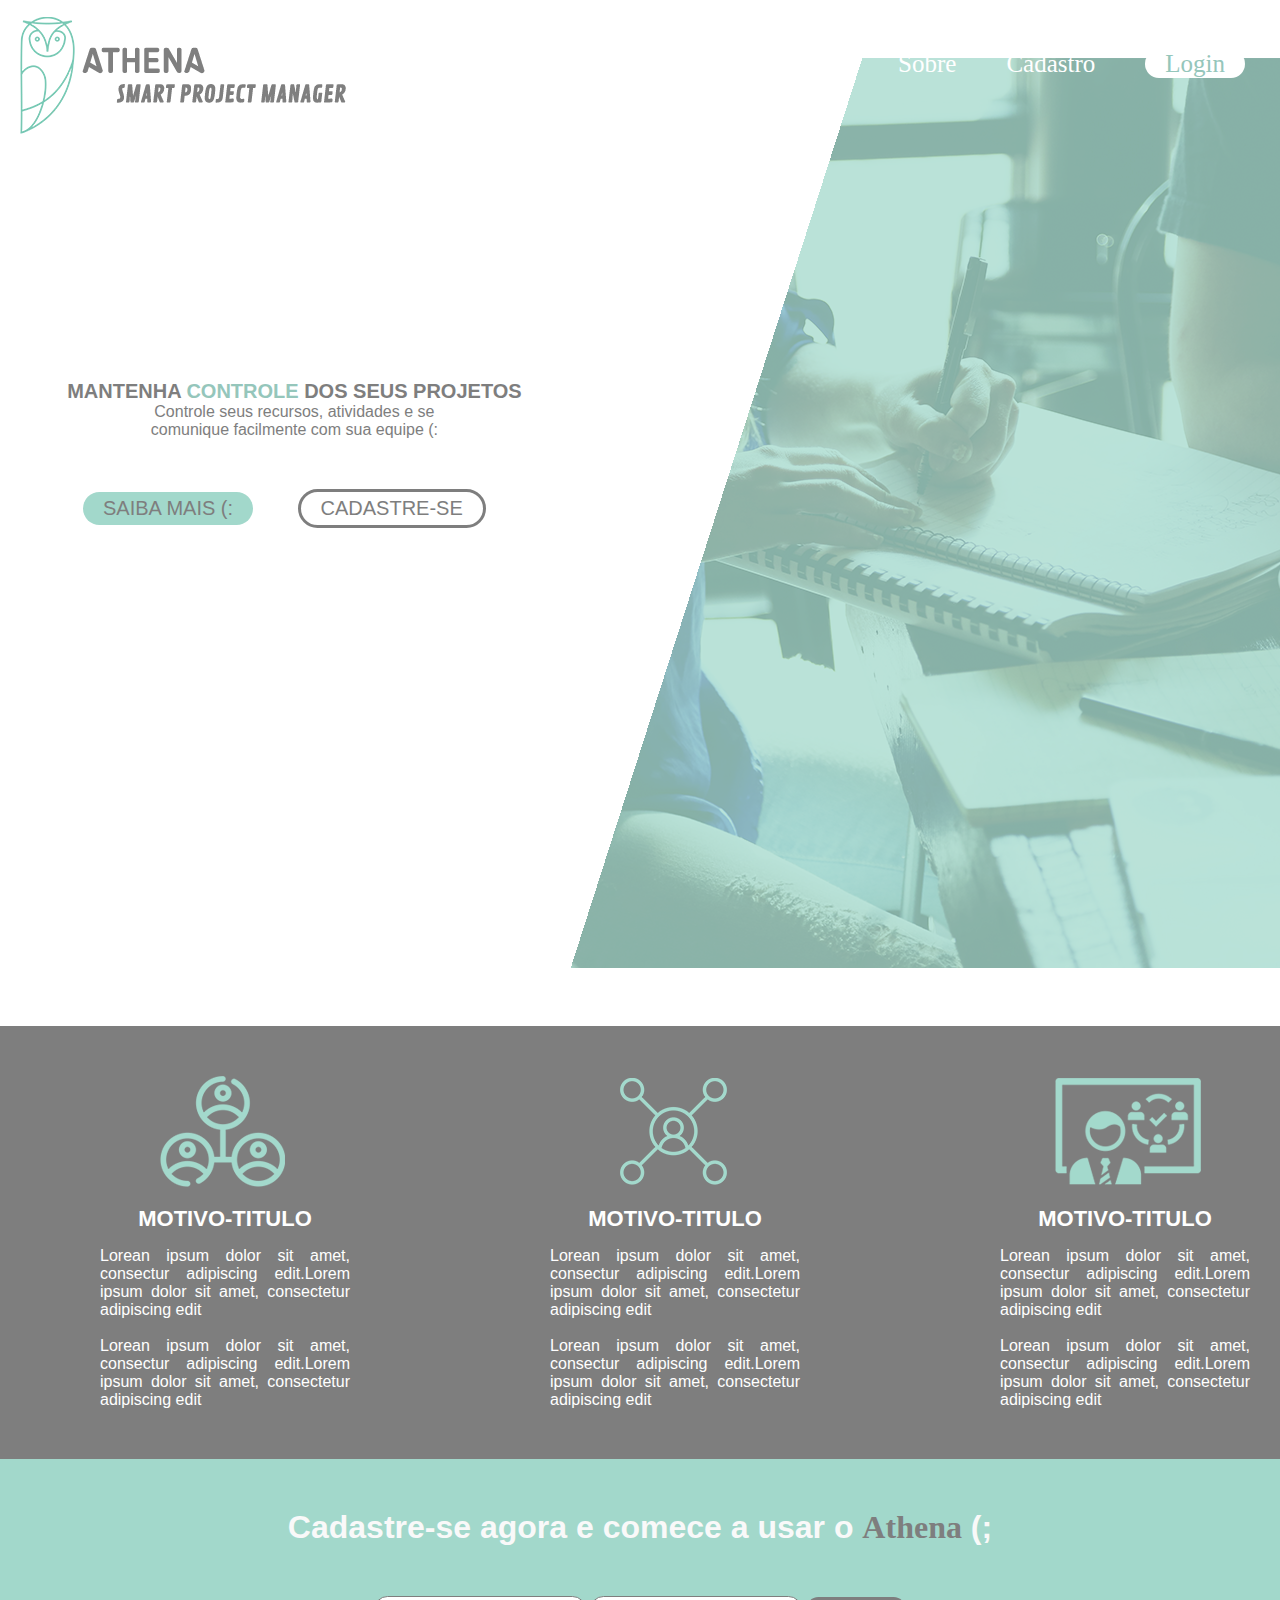
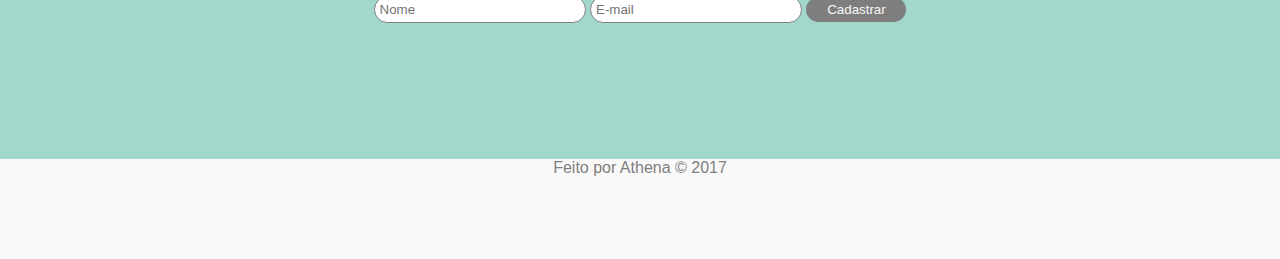
==== Referencia html/index.html @ 89e3c527 "Comit inicial e criação de classes" ====
<!DOCTYPE html>
<html>
  <head>
    <meta charset="utf-8">
    <title>Athena</title>
    <!-- <link href="https://fonts.googleapis.com/css?family=Contrail+One|Roboto" rel="stylesheet"> -->
    <link rel="stylesheet" href="css/main.css">
  </head>
  <body>
    <div class="navegacao">
      <!--nesse css deve ter altura de 150px. background image header-algo.png, background position right e background color white-->
      <div class="logoLanding"> <!-- essa imagem é a logo.landing, que é maior. Faz uma div do tamanho exato da imagem (altura e largura), e usa a imagem como background-image, além do float right -->
      <nav> <!-- float right, os itens devem ser listas. O ultimo item é um botão com border radius 20px -->
        <li><button>Login</button></li>
        <li>Cadastro</li>
        <li>Sobre</li>
      </nav>
      </div>



      <div class="header"> <!-- altura 550px, mesmo background da navegação. Quero fazer um paralax nele com JS ;D depois colo lá um código de exemplo -->

        <div class="apresentacao"> <!-- faz ocupando 40% da largura tela, com um padding left pra desencostar do canto e text align center.
        Os botões também tem border radius de 20px. se vocÊ sentir necessidade, separa os botões em div (mas acho que não vai precisar. da um padding neles também).
        coloca o titulo como um H1, e coloca um <spam></spam> dentro do que tiver cor azul. a gente trata isso no css -->
        <h1>MANTENHA <span>CONTROLE</span> DOS SEUS PROJETOS</h1>
        <p>Controle seus recursos, atividades e se <br>comunique facilmente com sua equipe (:<p>
          <button class="btn1">SAIBA MAIS (:</button>
          <button class="btn2">CADASTRE-SE</button>
        </div>
      </div>
    </div>


    <section class="sobre" id="sobre"> <!-- no css estiliza a classe, e não o ID. Acho que o display dele é flex inline (coloca qq coisa e olha no inspetor do chrome) -->
      <div class="motivo1"> <!-- display block, acho. OU flex block. Não sei. testa -->
        <div class="motivo1Imagem"> <!-- Mesmo esquema do logo. deixa a imagem como background-image -->

        </div>
        <div class="motivo1texto"><!-- Joga o titulo dentro de uma h4 e o texto dentro de um p -->
          <h4>MOTIVO-TITULO</h4>
          <p> Lorean ipsum dolor sit amet, consectur adipiscing edit.Lorem ipsum dolor sit amet, consectetur adipiscing edit</p>
          <br>
          <p> Lorean ipsum dolor sit amet, consectur adipiscing edit.Lorem ipsum dolor sit amet, consectetur adipiscing edit</p>
        </div>

      </div>

      <div class="motivo2">
        <div class="motivo2Imagem">

        </div>
        <div class="motivo2texto">
            <h4>MOTIVO-TITULO</h4>
            <p> Lorean ipsum dolor sit amet, consectur adipiscing edit.Lorem ipsum dolor sit amet, consectetur adipiscing edit</p>
            <br>
            <p> Lorean ipsum dolor sit amet, consectur adipiscing edit.Lorem ipsum dolor sit amet, consectetur adipiscing edit</p>
        </div>

      </div>

      <div class="motivo3">
        <div class="motivo3Imagem">

        </div>
        <div class="motivo3texto">
            <h4>MOTIVO-TITULO</h4>
            <p> Lorean ipsum dolor sit amet, consectur adipiscing edit.Lorem ipsum dolor sit amet, consectetur adipiscing edit</p>
            <br>
            <p> Lorean ipsum dolor sit amet, consectur adipiscing edit.Lorem ipsum dolor sit amet, consectetur adipiscing edit</p>
        </div>

      </div>
    </section>

    <div class="cadastro" id="cadastro"> <!-- não sabemos o que vai aqui :P só sabemos que o fundo é azul -->

      <h1>Cadastre-se agora e comece a usar o <span>Athena</span> (;</h1>
      <form class="" action="index.html" method="post">
          <input type="text" name="" value="" placeholder="Nome" required>
          <input type="text" name="" value="" placeholder="E-mail" required>
        <button type="button" name="button">Cadastrar</button>
      </form>

    </div>


    <footer class="landing-footer">
      Feito por Athena © 2017
    </footer>
  </body>
</html>
---- Referencia html/css/main.css ----
/*Cores
Azul athena(para Background): #a2d8cb
Azul athena (para textos):  #95c6bb
Branco gelo: #f9f9f9
Cinza escuro: #7e7e7e
Cinza Claro: #e7e7e7

Verde atividades: #a7d8a2
Roxo atividades: #ada2d8
Laranja Atividades: #d8bea2

*/

/*
fontes:
    font-family: 'Roboto', sans-serif;
    font-family: 'Contrail One', cursive;
*/

@font-face {
  font-family: 'Roboto', sans-serif;
  src: url('../fonte/Roboto-Regular.ttf');
  font-style: normal;
  font-weight: 400;
}

@font-face {
  font-family: 'Contrail One', cursive;
  src: url('../fonte/ContrailOne-Regular.ttf');
  font-style: normal;
  font-weight: 400;
}

*{
  margin:0;
  padding: 0;
  font-family: 'Roboto', sans-serif;
  color: #7e7e7e;
}

html{
  height: 100%;
}

body{
  height: 100%;
  background-color: #e7e7e7;
}

li{
  text-decoration: none;
}

a{
  text-decoration: none;
}

/*
* Landing
*/

.navegacao{
  height: 114%;
  background-image: url("../img/header-img.png");
  background-repeat: no-repeat;
  background-position: right;
  background-color: white;
  display:block;
}

.logoLanding{
  margin-left: 20px;
  height: 150px;
  background-image: url("../img/logoLanding.png");
  background-repeat: no-repeat;
  background-position: left;

}

.navegacao nav li{
  margin: 50px 25px 0px 25px;
  float: right;
  list-style-type: none;
  color: white;
  font-family: 'Roboto', sans-serif;
  font-family: 'Contrail One', cursive;
  font-size: 25px;
}

.navegacao nav li button{
  border-radius: 20px;
  background-color: white;
  border: none;
  color: #95c6bb;
  font-family: 'Roboto', sans-serif;
  font-family: 'Contrail One', cursive;
  font-size: 25px;
  padding: 0px 20px 0px 20px;
  margin-right: 10px;
}

.header{
  height: 550px;
}

.apresentacao{
  width: 40%;
  float: left;
  margin-left: 3%;
  margin-top: 18%;
  text-align: center;
}

.btn1{
  background-color: #a2d8cb;
  border: none;
  border-radius: 20px;
  padding: 5px 20px 5px 20px;
  font-size: 20px;
  margin: 50px 20px 0px 0px;
}

.btn2{
  background-color: transparent;
  border: solid;
  border-radius: 20px;
  padding: 5px 20px 5px 20px;
  font-size: 20px;
  margin: 50px 20px 0px 20px;
}

.header h1{
  font-size: 20px;
}

.header h1 span{
  color: #95c6bb;
}

.sobre{
  background-color: #7e7e7e;
  display: inline-flex;
  width: 100%
}

.sobre h4{
  color: white;
  text-align: center;
  font-size: 22px;
  padding-bottom: 15px;
}

.sobre p{
  color: white;
}

.motivo1{
  display: block;
  height: 100%;
  width: 100%;
  text-align: center;
  margin: 30px 100px 50px 100px;
}

.motivo1Imagem{
  background-image: url("../img/motivo1.png");
  background-repeat: no-repeat;
  height: 150px;
  width: 150px;
  background-position: left;
  display: flex;
  margin-left:60px;

}

.motivo1texto{
  width: 250px;
  text-align: justify;
}

.motivo2{
  display: block;
  height: 100%;
  width: 100%;
  text-align: justify;
  margin: 30px 100px 10px 100px;
}


.motivo2Imagem{
  background-image: url("../img/motivo2.png");
  background-repeat: no-repeat;
  height: 150px;
  width: 150px;
  background-position: left;
  display: block;
  margin-left: 70px;
}

.motivo2texto{
  width: 250px;
}

.motivo3{
  display: block;
  height: 100%;
  width: 100%;
  text-align: justify;
  margin: 30px 100px 10px 100px;
}


.motivo3Imagem{
  background-image: url("../img/motivo3.png");
  background-repeat: no-repeat;
  height: 150px;
  width: 150px;
  background-position: left;
  display: flex;
  margin-left:55px;
}

.motivo3texto{
  width: 250px;
}

.cadastro{
  background-color: #a2d8cb;
  height: 300px;
  width: 100%;
  text-align: center;
}

.cadastro h1{
  padding-top: 50px;
  color: #f9f9f9;
}

.cadastro h1 span{
  font-family: 'Contrail One', cursive;
  color: #7e7e7e;
}

.cadastro form{
  margin: 50px;
}

.cadastro input[type="text"]{
  width: 200px;
  border: 1px solid #7e7e7e;
  border-radius: 20px;
  padding: 5px;
}

.cadastro button{
  width: 100px;
  background-color: #7e7e7e;
  border-radius: 20px;
  padding: 5px;
  color: #f9f9f9;
  border: none;
}

.landing-footer{
  height: 100px;
  text-align: center;
  background-color: #f9f9f9;
  color: #7e7e7e;
}

/*
  Tela do Usuário
*/
.interfaceNav{
  height: 105px;
  width: 100%;
  background-color: #e7e7e7;
  box-shadow: 2px 2px 10px #7e7e7e;
  display: flex;
  justify-content: space-between;
  align-items: center;
}
.navInterface{
  padding-right: 15px;
  display: flex;
  align-items: center;
}

.logoInterface{
  width: 202px;
  height: 73px;
  padding-left: 15px;
}

.fotoUsuario{
  width: 68px;
  height: 86px;
}

.dadosUsuario{
  padding-left: 5px;
}

.dadosUsuario p span{
  font-weight: bold;
  font-size: 1.2em;
}

.conteudoInterface{
  display: flex;
  min-height: 560px;
}

.menuLateral{
  width: 15%;
  background-color: #e7e7e7;
  display: flex;
  flex-direction: column;
  justify-content: space-between;
  padding: 10px 2%;
  font-family: 'Contrail One', cursive;
}

.telaConteudo{
  width: 85%;
  background-color: #f9f9f9;
}

.featureProjeto{
  height: 38px;
  padding-left: 45px;
  background-image: url("../img/projetos.png");
  background-repeat: no-repeat;
  display: flex;
  align-items: center;

  font-family: 'Contrail One', cursive;
  font-size: 1.4em;
}

.listaProjetos{
  padding-left: 55px;
}
.listaProjetos ul li{
  color: #95c6bb;
  font-family: 'Contrail One', cursive;
  padding: 2px;
}

.mensagemUsuario{
  height: 38px;
  padding-left: 45px;
  background-image: url("../img/mensagem.png");
  background-repeat: no-repeat;
  display: flex;
  align-items: center;

  font-family: 'Contrail One', cursive;
  font-size: 1.4em;
}

.downloadUsuario{
  height: 38px;
  padding-left: 45px;
  background-image: url("../img/download.png");
  background-repeat: no-repeat;
  display: flex;
  align-items: center;

  font-family: 'Contrail One', cursive;
  font-size: 1.4em;

  margin-top: 10px;
}

/*
  Detalhe de projeto
*/

.telaConteudo{
  padding: 30px 30px 0 30px;
}

.telaConteudo h1{
  font-family: 'Contrail One', cursive;
  color: #95c6bb;
}

.timeline{
  padding-top: 30px;
  width:848px;
  margin: auto;
}
.tlDatas{
  display: flex;
  font-family: 'Contrail One', cursive;
  color: #7e7e7e;
}

.tlDataComeco{
  flex-grow: 1;
  text-align: left;
  font-family: 'Contrail One', cursive;
}

.tlDataFinal{
  flex-grow: 1;
  text-align: right;
  font-family: 'Contrail One', cursive;
}

.tlImagem{

}
.tlHoje{

}

.tlHojeNav{
  display: flex;
  flex-direction: column;
  width: 60px;
}
.setaCima{
  margin: 0 auto;
}

.tlHojeData{
  text-align: center;
}

.tlHojeData p{
  font-family: 'Contrail One', cursive;
  color: #95c6bb;
}

.grupoAtividades{
  display: flex;
  flex-direction: column;
  padding: 20px 0;
}

.unidadeAtividade{
  display: flex;
  width: 80%;
  margin: 5px auto;
  flex-wrap: wrap;
}

.atvCor{
  width: 5%;
  background-color: aquamarine;
  padding: 10px 0;
}

.atvDescricao{
  width: 65%;
  background-color: #e7e7e7;
  padding: 10px 0;
  font-family: 'Contrail One', cursive;
}

.atvDescricao p{
  font-family: 'Contrail One', cursive;
}

.atvDescricao p span{
  color: #95c6bb;
}

.atvResponsavel{
  width: 30%;
  background-color: #7e7e7e;
  padding: 10px 0;
}

.atvResponsavel p{
  color: #e7e7e7;
  font-family: 'Contrail One', cursive;
  text-align: center;
}

.detalheAtividade{
  background-color: #7e7e7e;
  color: #f9f9f9;
  width: 100%;
  padding: 10px;
  display: block;
}

.subatividades{
  width: 100%;
}

.subatividades p{
  color: #f9f9f9;
}

.subatividades p span{
  font-weight: bold;
  color: #f9f9f9;
}

.tabelasAtividades{
  display: flex;
  color: #f9f9f9;
  justify-content: space-between;
}

.tabelasAtividades table{
  width: 100%;
  color: #f9f9f9;
  text-align: center;
}

.tabelasAtividades th{
  color: #f9f9f9;
  /*text-align: center;*/
}

.tabelasAtividades tr{
  color: #f9f9f9;
}

.tabelasAtividades td{
  color: #f9f9f9;
  /*text-align: center;*/
}

.tblBlue{
  color: #95c6bb !important;
}

.tblBlue span{
  color: #95c6bb !important;
  font-weight: bold;
}

.tblTotal{
  font-weight: bold !important;
  text-align: right !important;
  text-transform: uppercase !important;
}

.tabelaRisco{
  width: 40%;
  color: #f9f9f9;
}

.tabelaRecurso{
  width: 40%;
  color: #f9f9f9;
}
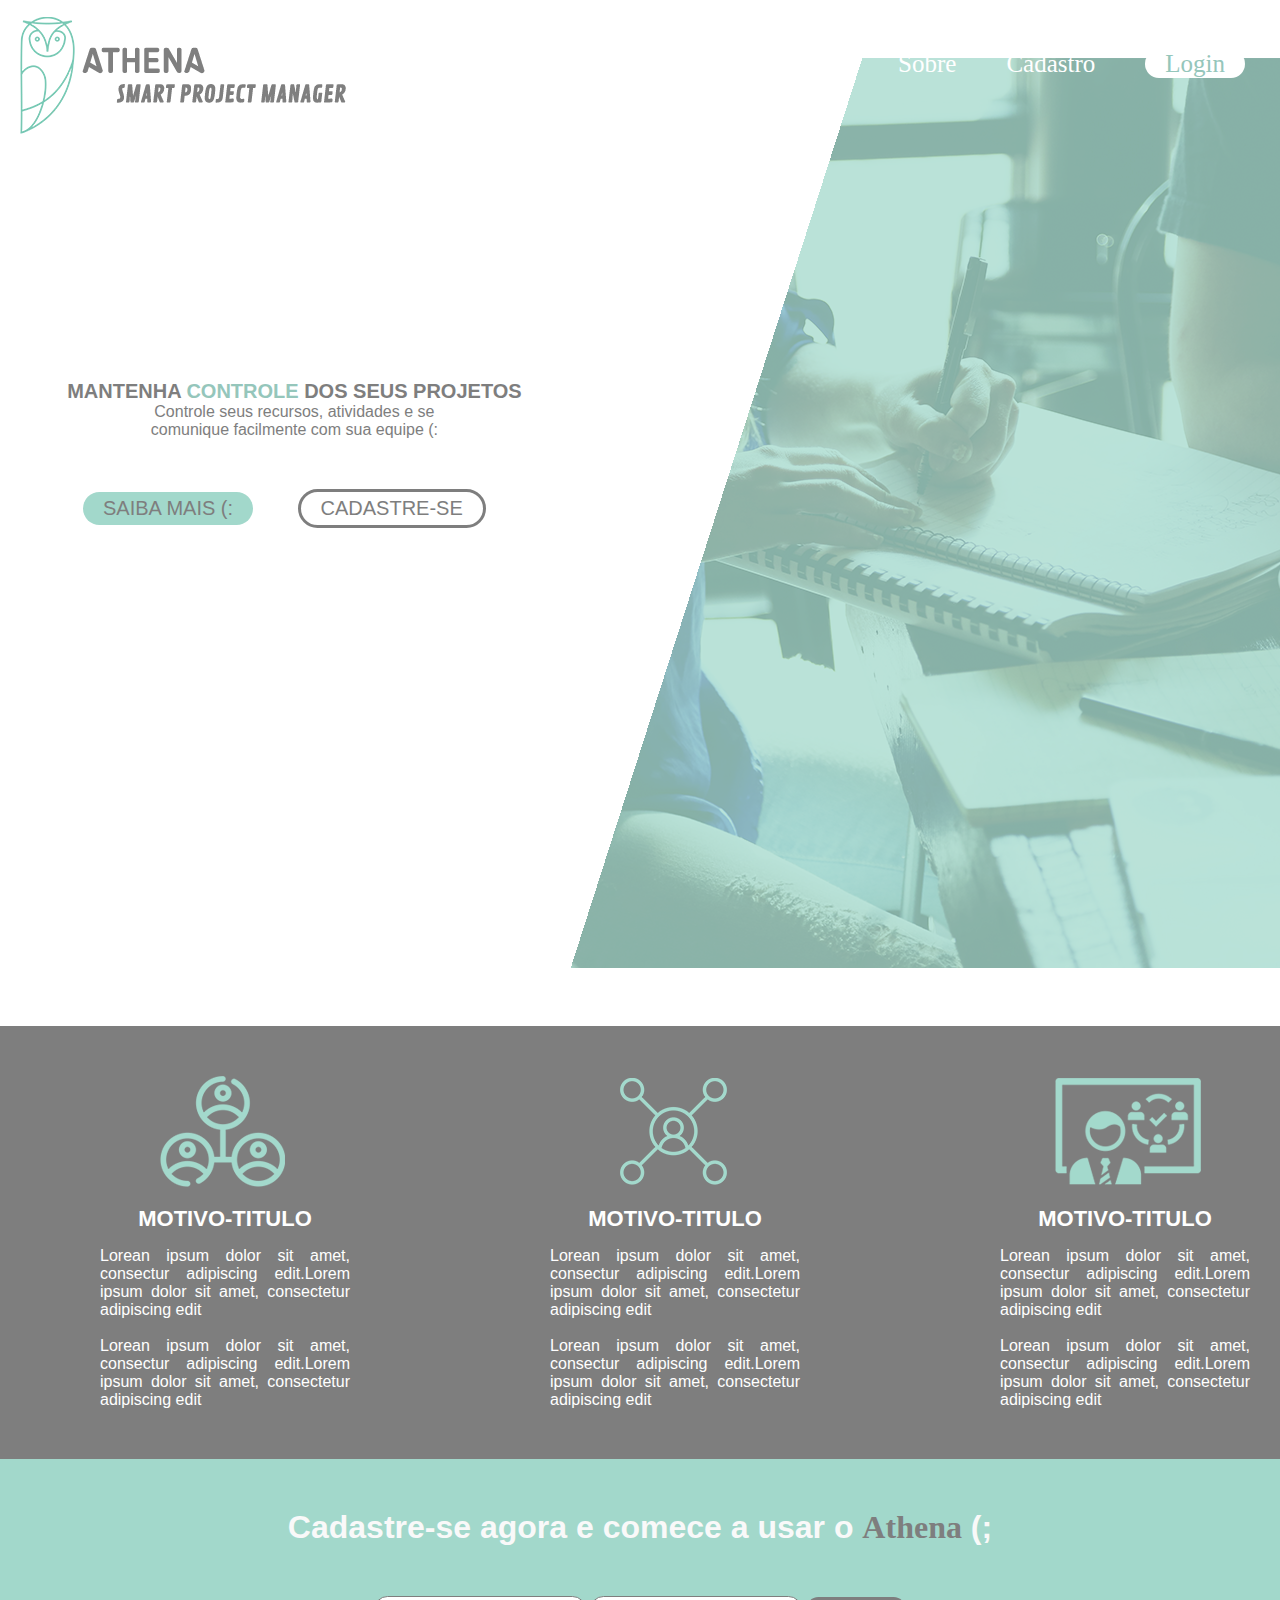
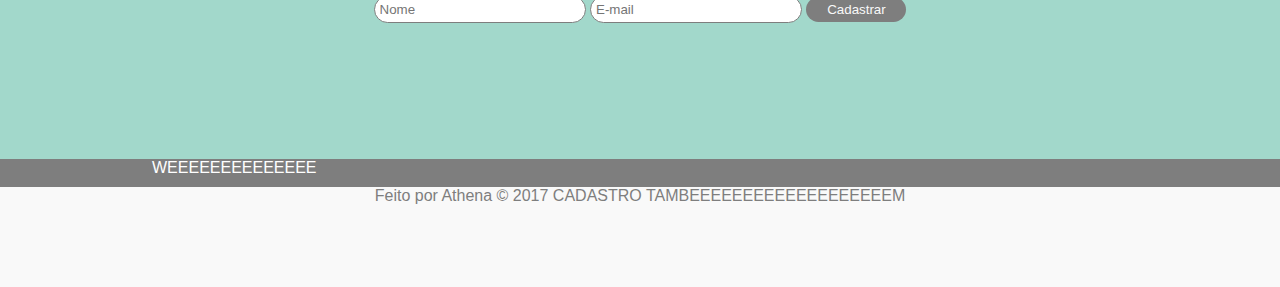
==== commit bfbd4cfa: "Lista de projetos funcionando" ====
--- a/Referencia html/index.html
+++ b/Referencia html/index.html
@@ -33,7 +33,7 @@
     </div>
 
 
-    <section class="sobre" id="sobre"> <!-- no css estiliza a classe, e não o ID. Acho que o display dele é flex inline (coloca qq coisa e olha no inspetor do chrome) -->
+    <section class="sobre" id="diferencial"> <!-- no css estiliza a classe, e não o ID. Acho que o display dele é flex inline (coloca qq coisa e olha no inspetor do chrome) -->
       <div class="motivo1"> <!-- display block, acho. OU flex block. Não sei. testa -->
         <div class="motivo1Imagem"> <!-- Mesmo esquema do logo. deixa a imagem como background-image -->
 
@@ -86,8 +86,17 @@
     </div>
 
 
+    <div class="sobre" id="Sobre"> <!-- não sabemos o que vai aqui :P só sabemos que o fundo é azul -->
+
+      <h2>NOVA DIV \O\</h2>
+      <p>WEEEEEEEEEEEEEE</p>
+
+
+    </div>
+
     <footer class="landing-footer">
       Feito por Athena © 2017
+      CADASTRO TAMBEEEEEEEEEEEEEEEEEEEM
     </footer>
   </body>
 </html>
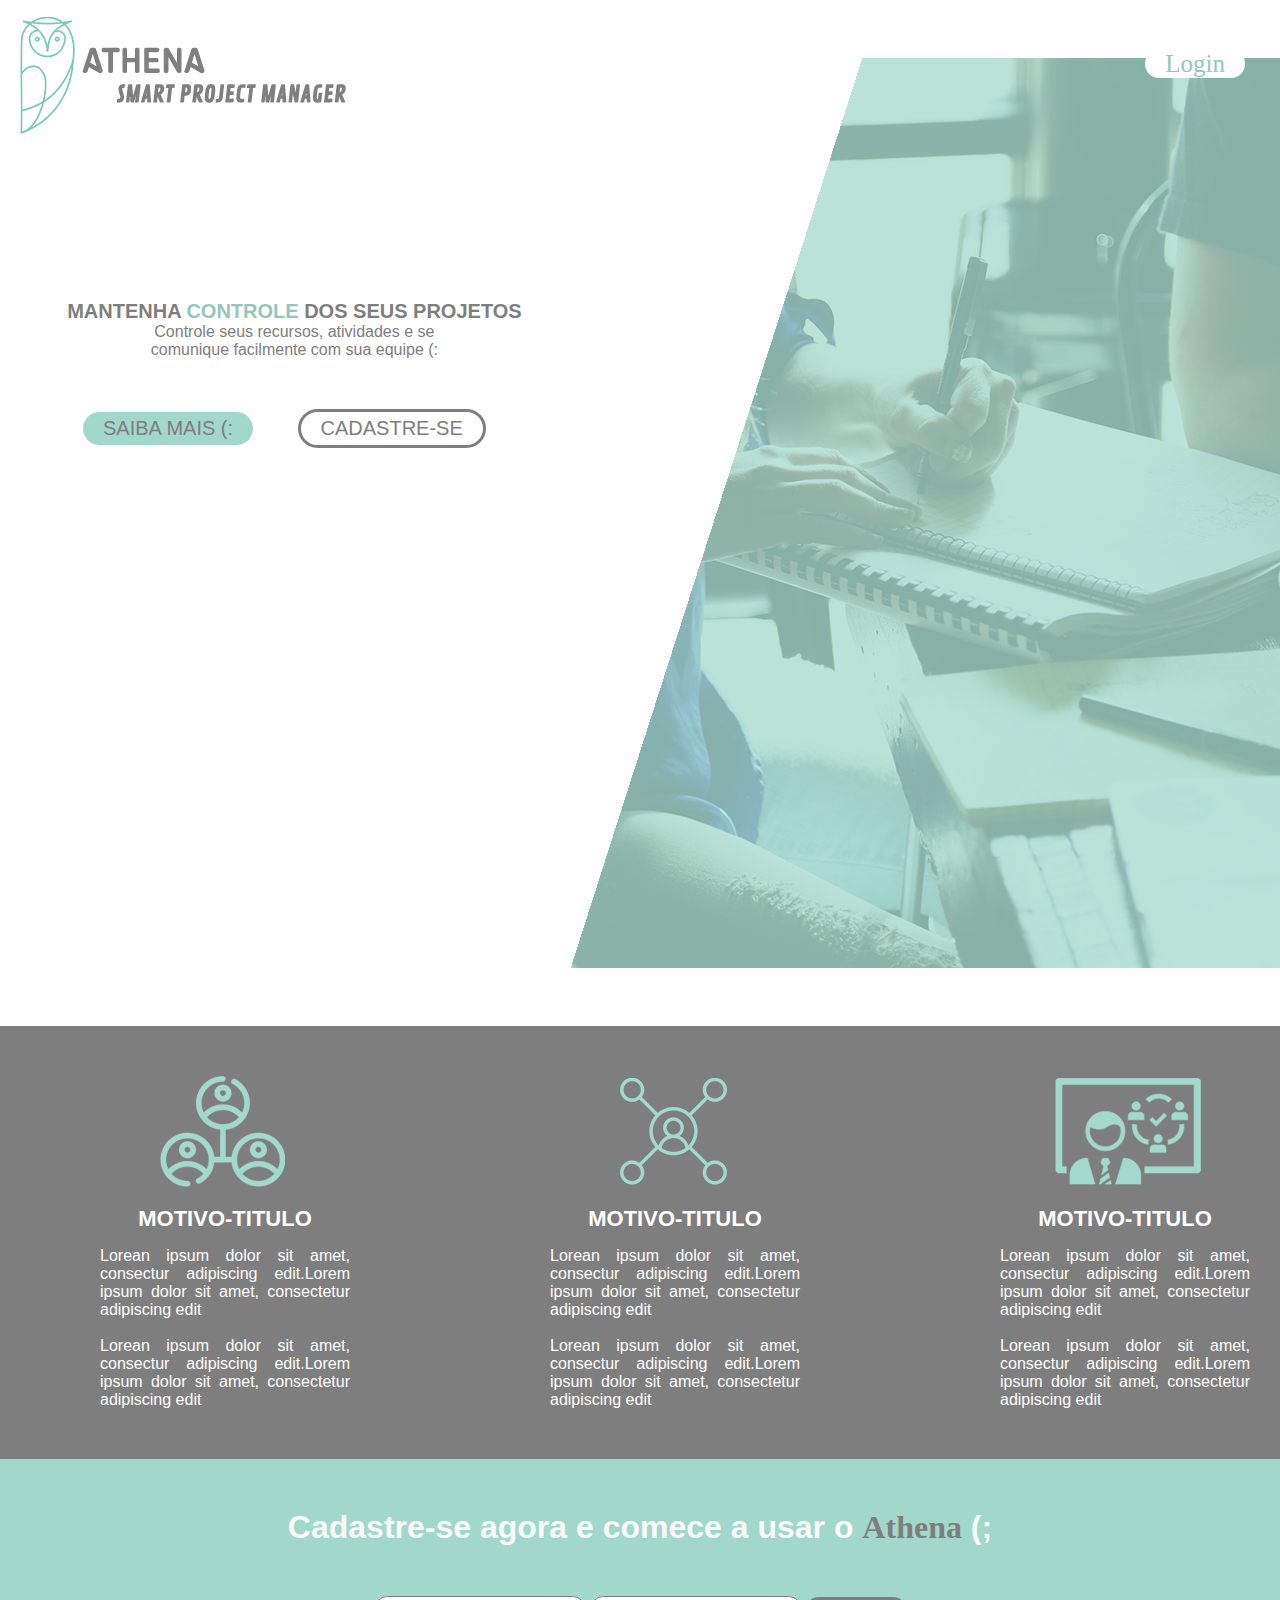
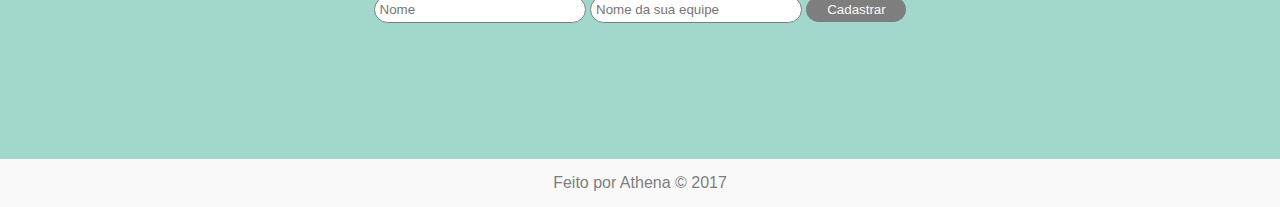
==== commit 126aeed5: "Alteraçaõ do campo de cadastro na landing" ====
--- a/Referencia html/index.html
+++ b/Referencia html/index.html
@@ -12,8 +12,6 @@
       <div class="logoLanding"> <!-- essa imagem é a logo.landing, que é maior. Faz uma div do tamanho exato da imagem (altura e largura), e usa a imagem como background-image, além do float right -->
       <nav> <!-- float right, os itens devem ser listas. O ultimo item é um botão com border radius 20px -->
         <li><button>Login</button></li>
-        <li>Cadastro</li>
-        <li>Sobre</li>
       </nav>
       </div>
 
@@ -79,24 +77,14 @@
       <h1>Cadastre-se agora e comece a usar o <span>Athena</span> (;</h1>
       <form class="" action="index.html" method="post">
           <input type="text" name="" value="" placeholder="Nome" required>
-          <input type="text" name="" value="" placeholder="E-mail" required>
+          <input type="text" name="" value="" placeholder="Nome da sua equipe" required>
         <button type="button" name="button">Cadastrar</button>
       </form>
 
     </div>
 
-
-    <div class="sobre" id="Sobre"> <!-- não sabemos o que vai aqui :P só sabemos que o fundo é azul -->
-
-      <h2>NOVA DIV \O\</h2>
-      <p>WEEEEEEEEEEEEEE</p>
-
-
-    </div>
-
     <footer class="landing-footer">
       Feito por Athena © 2017
-      CADASTRO TAMBEEEEEEEEEEEEEEEEEEEM
     </footer>
   </body>
 </html>
--- a/Referencia html/css/main.css
+++ b/Referencia html/css/main.css
@@ -55,9 +55,9 @@
   text-decoration: none;
 }
 
-/*
+/*************************
 * Landing
-*/
+*************************/
 
 .navegacao{
   height: 114%;
@@ -107,7 +107,7 @@
   width: 40%;
   float: left;
   margin-left: 3%;
-  margin-top: 18%;
+  margin-top: 150px;;
   text-align: center;
 }
 
@@ -262,15 +262,15 @@
 }
 
 .landing-footer{
-  height: 100px;
+  padding: 15px;
   text-align: center;
   background-color: #f9f9f9;
   color: #7e7e7e;
 }
 
-/*
+/*************************
   Tela do Usuário
-*/
+**************************/
 .interfaceNav{
   height: 105px;
   width: 100%;
@@ -324,6 +324,21 @@
 .telaConteudo{
   width: 85%;
   background-color: #f9f9f9;
+}
+
+.enviarMensagem{
+  text-align: center;
+}
+
+.enviarMensagem button{
+  font-family: 'Contrail One', cursive;
+  background-color: #a2d8cb;
+  border: none;
+  width: 200px;
+  height: 40px;
+  font-size: 1.2rem;
+  border-radius: 10px;
+  cursor: pointer;
 }
 
 .featureProjeto{
@@ -373,9 +388,9 @@
   margin-top: 10px;
 }
 
-/*
+/*************************
   Detalhe de projeto
-*/
+**************************/
 
 .telaConteudo{
   padding: 30px 30px 0 30px;
@@ -410,7 +425,7 @@
 }
 
 .tlImagem{
-
+  margin-bottom: 50px;
 }
 .tlHoje{
 
@@ -551,3 +566,326 @@
   width: 40%;
   color: #f9f9f9;
 }
+
+/*************************
+Tela de mensagem
+*************************/
+
+.mensagemMenu{
+  display: flex;
+  justify-content: space-around;
+  margin: 20px auto;
+}
+
+.mensagemPonteiro{
+  background-image: url('../img/setaDireita.png');
+  width:10px;
+  height: 13px;
+  background-repeat: no-repeat;
+  margin-right: 10px;
+}
+
+.mensagemLink{
+  display: flex;
+  align-items: center;
+  text-decoration: underline;
+}
+
+.mensagemConteudo{
+  width: 80%;
+  margin: 0 auto;
+  background-color: #f9f9f9;
+}
+
+.mensagemCabecalho{
+  background-color: #7e7e7e;
+  height: 40px;
+  width: 100%;
+  display: flex;
+  align-items: center;
+  padding: 5px;
+}
+
+.mensagemCabecalho h3{
+  color: #f9f9f9;
+}
+
+.mensagemCabecalho h3 a{
+  color: #95c6bb;
+}
+
+.remetente{
+  width: 25%;
+}
+
+.funcao{
+  width: 25%;
+}
+
+.assunto{
+  width:50%;
+}
+
+.mensagemUnidade{
+ display: flex;
+ align-items: center;
+ height: 20px;
+ padding: 5px;
+ width: 100%;
+ cursor: pointer;
+}
+
+.nao-lidas{
+ font-weight: bold;
+}
+
+.mensagemUnidade:nth-child(2n){
+  background-color: #e7e7e7;
+}
+
+/*******************
+Modais das telas de mensagem
+*********************/
+
+.modal {
+  display: none;
+  position: fixed;
+  z-index: 1;
+  padding-top: 50px;
+  left: 0;
+  top: 0;
+  width: 100%;
+  height: 100%;
+  overflow: auto;
+  background-color: rgb(0,0,0);
+  background-color: rgba(0,0,0,0.7);
+}
+
+/* The Close Button */
+.close {
+    color: #f9f9f9;
+    float: right;
+    font-size: 28px;
+    font-weight: bold;
+    padding-right: 20px;
+}
+
+.close:hover,
+.close:focus {
+    color: #95c6bb;
+    text-decoration: none;
+    cursor: pointer;
+}
+
+.modalConteudo {
+  background-color: #fefefe;
+  margin: 0 auto;
+  border: 1px solid #888;
+  width: 80%;
+}
+
+.modalTitulo{
+  width: 100%;
+  height: 40px;
+  background-color: #7e7e7e;
+  color: #f9f9f9;
+  font-family: 'Contrail One', cursive;
+  font-size: 1.5rem;
+  text-align: center;
+  padding-top: 5px;
+}
+
+.modalCorpo{
+  padding: 20px 50px;
+  font-size: 1.2rem;
+  max-height: 500px;
+  overflow: auto;
+}
+
+.modalCabecalho{
+  display: flex;
+  flex-wrap: wrap;
+}
+
+.modal-1-3{
+  width: 33%;
+  padding: 10px 0;
+}
+
+.modal-1-3 span{
+  font-family: 'Contrail One', cursive;
+}
+
+.modal-1-2{
+  width: 50%;
+  padding: 10px 0;
+}
+
+.modal-1-2 span{
+  font-family: 'Contrail One', cursive;
+}
+
+.modal-1{
+  padding: 10px 0;
+  width: 100%;
+}
+
+.modal-1 span{
+  font-family: 'Contrail One', cursive;
+}
+
+.modalMsgTitulo{
+  font-family: 'Contrail One', cursive;
+  width: 100%;
+  padding: 10px 0;
+}
+
+.modal-msg{
+  padding: 10px 10px;
+  text-align: justify;
+  line-height: 30px;
+}
+
+.modal-msg span {
+  padding-left: 30px;
+}
+
+.modal-btn{
+  display: flex;
+  justify-content: space-around;
+  margin-top: 20px;
+}
+
+.modal-btn button{
+  font-family: 'Contrail One', cursive;
+  background-color: #a2d8cb;
+  border: none;
+  width: 200px;
+  height: 40px;
+  font-size: 1.2rem;
+  border-radius: 10px;
+  cursor: pointer;
+}
+
+select.modalSelect{
+  border: 1px solid #7e7e7e;
+  border-radius: 5px;
+  padding: 5px 10px;
+  width: 80%;
+  background-color: #fff;
+}
+
+.modal input[type="text"]{
+  border: 1px solid #7e7e7e;
+  border-radius: 5px;
+  padding: 5px 10px;
+  width: 70%;
+}
+
+.modal-1 input[type="text"]{
+  width: 83%;
+}
+
+.modal textarea{
+  width: 100%;
+  height: 150px;
+  padding: 12px 20px;
+  box-sizing: border-box;
+  border: 1px solid #7e7e7e;
+  border-radius: 5px;
+  resize: none;
+}
+
+/*********************
+Tela de cadastro
+**********************/
+
+.telaCadastro{
+  background-image: url('../img/corujabg.png');
+}
+
+.cadastroCapsula{
+  width: 50%;
+  height: 500px;
+  background-color: #f7f7f7;
+  margin: 50px auto;
+  border-radius: 10px;
+  box-shadow: 5px 5px 10px #7e7e7e;
+  padding: 30px;
+  color: #7e7e7e;
+}
+
+.cadastroCapsula h1{
+  text-align: center;
+  font-family: 'Contrail One', cursive;
+  margin-bottom: 20px;
+}
+
+.cadastroCol{
+  width: 50%;
+  margin: 0 25%;
+}
+
+.cadastroCol p{
+  width: 50%;
+  font-family: 'Contrail One', cursive;
+}
+
+.cadastroData{
+  width: 33%;
+}
+
+.cadastroCol input[type="text"]{
+  border: 1px solid #7e7e7e;
+  border-radius: 5px;
+  padding: 5px 10px;
+  width: 100%;
+  margin-bottom: 10px;
+}
+
+.cadastroCol input[type="email"]{
+  border: 1px solid #7e7e7e;
+  border-radius: 5px;
+  padding: 5px 10px;
+  width: 100%;
+  margin-bottom: 10px;
+}
+
+input[type="text"].cadastroData{
+  width: 25%;
+}
+
+.cadastrobtn{
+  text-align: center;
+  margin-top: 20px;
+}
+
+.cadastroCol button{
+  font-family: 'Contrail One', cursive;
+  background-color: #a2d8cb;
+  border: none;
+  width: 200px;
+  height: 40px;
+  font-size: 1.2rem;
+  border-radius: 10px;
+  cursor: pointer;
+}
+
+/*Cores
+Azul athena(para Background): #a2d8cb
+Azul athena (para textos):  #95c6bb
+Branco gelo: #f9f9f9
+Cinza escuro: #7e7e7e
+Cinza Claro: #e7e7e7
+
+Verde atividades: #a7d8a2
+Roxo atividades: #ada2d8
+Laranja Atividades: #d8bea2
+
+*/
+
+/*
+fontes:
+    font-family: 'Roboto', sans-serif;
+    font-family: 'Contrail One', cursive;
+*/
